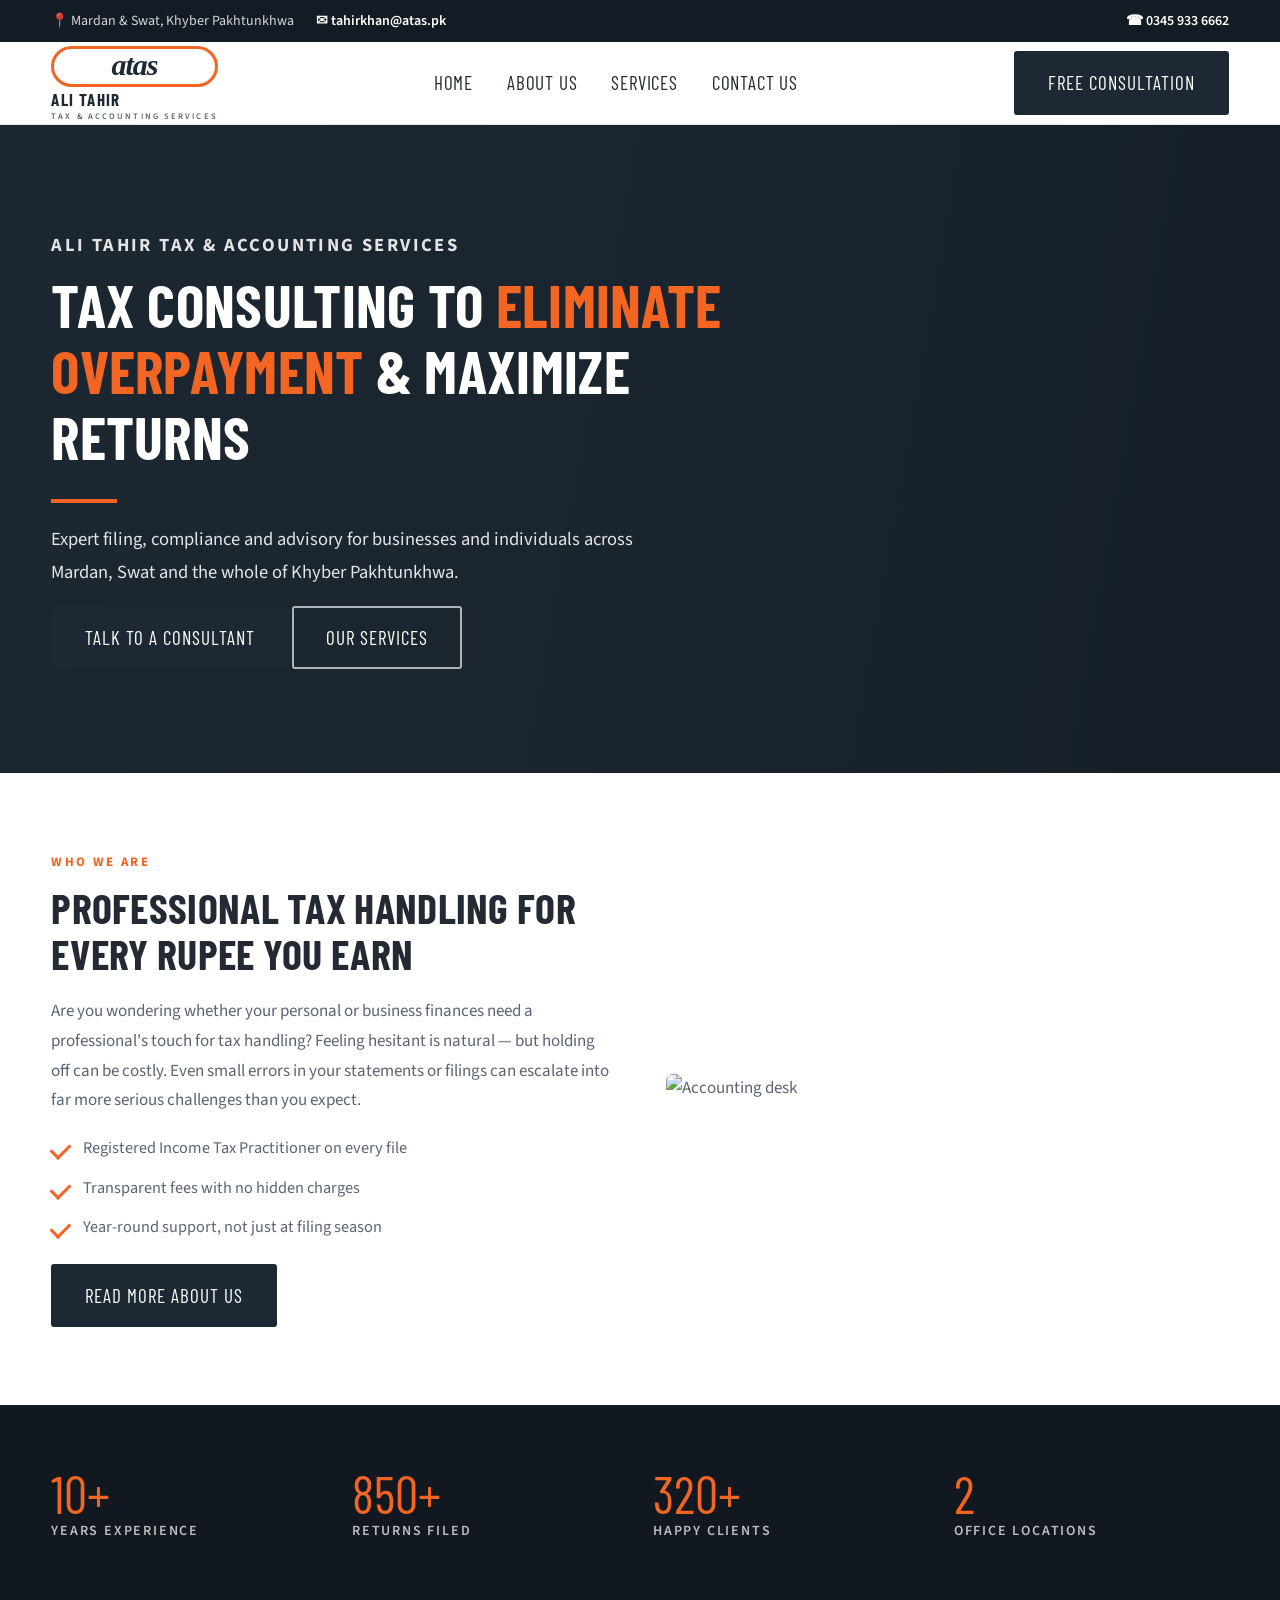
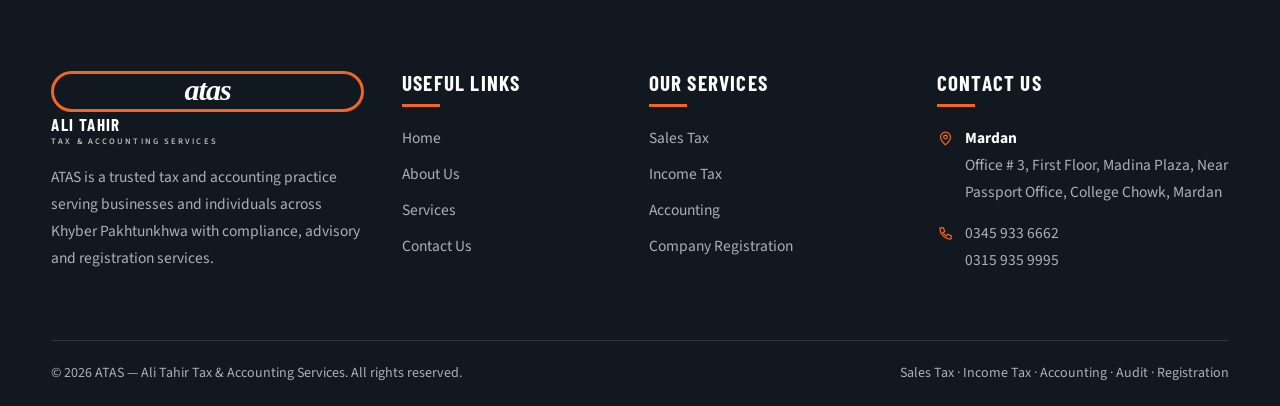
==== index.html @ 7ff1e24c "Initial commit via Netlify [skip ci]" ====
<!DOCTYPE html>
<html lang="en">
<head>
<meta charset="utf-8">
<meta name="viewport" content="width=device-width, initial-scale=1">
<title>Home - ATAS</title>
<meta name="description" content="ATAS — Ali Tahir Tax &amp; Accounting Services.">
<link rel="preconnect" href="https://fonts.googleapis.com">
<link rel="preconnect" href="https://fonts.gstatic.com" crossorigin>
<link href="https://fonts.googleapis.com/css2?family=Barlow+Condensed:wght@600;700&family=Source+Sans+3:ital,wght@0,300;0,400;0,600;0,700;1,600&display=swap" rel="stylesheet">
<style>
:root{
  --navy:#1c2833; /* Dark Grey/Blue */
  --navy-d:#131c24;
  --navy-l:#2c3e50;
  --cyan:#f26522; /* Orange for theme change */
  --ink:#232a33;
  --body:#5a6473;
  --bg:#ffffff;
  --bg-alt:#f8f9fa;
  --bg-deep:#11181f;
  --line:#e2e8f1;
  --card:#ffffff;
  --shadow:0 12px 34px rgba(27,45,77,.10);
  --head:'Barlow Condensed',Impact,'Arial Narrow',sans-serif;
  --text:'Source Sans 3',Segoe UI,Arial,sans-serif;
}
@media (prefers-color-scheme:dark){
  :root:not([data-theme="light"]){
    --ink:#eef3fa; --body:#aab6c7; --bg:#0f1621; --bg-alt:#151f2d;
    --line:#27333f; --card:#16202d; --bg-deep:#0b131f;
    --shadow:0 12px 34px rgba(0,0,0,.45);
  }
}
:root[data-theme="dark"]{
  --ink:#eef3fa; --body:#aab6c7; --bg:#0f1621; --bg-alt:#151f2d;
  --line:#27333f; --card:#16202d; --bg-deep:#0b131f;
  --shadow:0 12px 34px rgba(0,0,0,.45);
}
*{box-sizing:border-box}
html{scroll-behavior:smooth}
body{margin:0;background:var(--bg);color:var(--body);font-family:var(--text);font-size:17px;line-height:1.75;-webkit-font-smoothing:antialiased;overflow-x:hidden}
img{max-width:100%;display:block; border-radius:6px;}
a{color:inherit;text-decoration:none}
h1,h2,h3,h4,h5{font-family:var(--head);color:var(--ink);margin:0 0 .5em;line-height:1.1;letter-spacing:.3px;text-transform:uppercase}
h1{font-size:clamp(34px,5.4vw,60px)}
h2{font-size:clamp(27px,3.7vw,42px)}
h3{font-size:clamp(20px,2.3vw,26px)}
p{margin:0 0 18px}
.wrap{width:min(1180px,92%);margin:0 auto}
.sec{padding:78px 0}
.sec.alt{background:var(--bg-alt)}
.eyebrow{font-family:var(--text);font-weight:700;letter-spacing:2.4px;text-transform:uppercase;color:var(--cyan);font-size:13px;margin:0 0 10px}
.btn{display:inline-block;background:var(--navy);color:#fff;font-family:var(--head);font-size:19px;letter-spacing:1px;text-transform:uppercase;padding:13px 32px;border-radius:3px;border:2px solid var(--navy);transition:.25s;cursor:pointer}
.btn:hover{background:var(--cyan);border-color:var(--cyan)}
.btn.ghost{background:transparent;color:#fff;border-color:rgba(255,255,255,.65)}
.btn.ghost:hover{background:#fff;color:var(--navy);border-color:#fff}

/* ---------- LOGO ---------- */
.logo{display:flex;flex-direction:column;line-height:1;gap:4px}
.logo .pill{display:inline-flex;align-items:center;justify-content:center;border:3px solid var(--cyan);border-radius:999px;padding:1px 16px 4px}
.logo .pill span{font-family:Georgia,'Times New Roman',serif;font-style:italic;font-weight:700;font-size:30px;color:var(--navy);letter-spacing:-1px}
.logo .nm{font-family:var(--head);font-size:17px;letter-spacing:1.4px;color:var(--navy);font-weight:700}
.logo .sb{font-family:var(--text);font-size:8.5px;letter-spacing:2.1px;color:var(--body);text-transform:uppercase;font-weight:600}
.on-dark .pill span,.on-dark .nm{color:#fff}
.on-dark .sb{color:rgba(255,255,255,.7)}

/* ---------- TOP BAR ---------- */
.topbar{background:var(--navy-d);color:rgba(255,255,255,.82);font-size:14px}
.topbar .wrap{display:flex;justify-content:space-between;align-items:center;gap:16px;min-height:42px;flex-wrap:wrap}
.topbar b{color:#fff;font-weight:600}
.tb-l,.tb-r{display:flex;gap:22px;align-items:center;flex-wrap:wrap}
.topbar a:hover{color:var(--cyan)}

/* ---------- HEADER ---------- */
header{background:var(--bg);border-bottom:1px solid var(--line);position:sticky;top:0;z-index:90;transition:.3s}
header.stuck{box-shadow:0 6px 22px rgba(20,35,60,.12)}
.hd{display:flex;align-items:center;justify-content:space-between;min-height:82px;gap:20px}
nav.main>ul{display:flex;list-style:none;margin:0;padding:0;gap:4px}
nav.main>ul>li{position:relative}
nav.main>ul>li>a{display:block;padding:12px 15px;font-family:var(--head);font-size:19px;letter-spacing:.8px;text-transform:uppercase;color:var(--ink)}
nav.main>ul>li>a:hover,nav.main li.on>a{color:var(--cyan)}
.hd-cta{display:flex;align-items:center;gap:14px}

/* ---------- HERO SLIDER ---------- */
.hero{position:relative;height:clamp(460px,72vh,660px);overflow:hidden;background:var(--bg-deep)}
.slide{position:absolute;inset:0;opacity:0;transition:opacity 1s ease;display:grid;align-items:center; background-size: cover; background-position: center;}
.slide.act{opacity:1}
.slide::after{content:"";position:absolute;inset:0;background:linear-gradient(100deg,rgba(28,40,51,.94) 0%,rgba(28,40,51,.80) 46%,rgba(28,40,51,.42) 100%)}
.slide .inner{position:relative;z-index:3;width:min(1180px,92%);margin:0 auto;max-width:none}
.slide .inner div{max-width:680px}
.slide h1{color:#fff}
.slide h1 em{font-style:normal;color:var(--cyan)}
.slide p{color:rgba(255,255,255,.88);font-size:18.5px;max-width:585px}
.slide .bar{width:66px;height:4px;background:var(--cyan);margin:0 0 20px}

/* ---------- PAGE TITLE ---------- */
.ptitle{background:var(--navy);color:#fff;padding:54px 0;position:relative;overflow:hidden; background-image:url('https://images.unsplash.com/photo-1454165804606-c3d57bc86b40?auto=format&fit=crop&q=80&w=1600'); background-size:cover; background-position:center; background-blend-mode: overlay;}
.ptitle h2{color:#fff;margin:0 0 6px}
.crumb{font-size:14.5px;color:rgba(255,255,255,.72)}
.crumb a:hover{color:var(--cyan)}
.ptitle .blob{position:absolute;right:-60px;top:-60px;width:260px;height:260px;border:36px solid rgba(255,255,255,.1);border-radius:50%}

/* ---------- GRID ---------- */
.grid{display:grid;gap:26px}
.g3{grid-template-columns:repeat(3,1fr)}
.g2{grid-template-columns:1fr 1fr}
.g4{grid-template-columns:repeat(4,1fr)}
@media(max-width:940px){.g3,.g4{grid-template-columns:1fr 1fr}}
@media(max-width:620px){.g3,.g2,.g4{grid-template-columns:1fr}}

/* ---------- SERVICES ---------- */
.svc{background:var(--card);border:1px solid var(--line);padding:32px 26px;transition:.3s;position:relative;overflow:hidden}
.svc::before{content:"";position:absolute;left:0;top:0;height:3px;width:0;background:var(--cyan);transition:.35s}
.svc:hover{transform:translateY(-6px);box-shadow:var(--shadow);border-color:transparent}
.svc:hover::before{width:100%}
.svc h3{font-size:22px;margin-bottom:8px}
.svc p{font-size:15.5px;margin:0}

/* ---------- SPLIT ---------- */
.split{display:grid;grid-template-columns:1fr 1fr;gap:52px;align-items:center}
@media(max-width:880px){.split{grid-template-columns:1fr;gap:34px}}
.chk{list-style:none;padding:0;margin:0 0 22px;display:grid;gap:11px}
.chk li{padding-left:32px;position:relative;font-size:16.3px}
.chk li::before{content:"";position:absolute;left:0;top:9px;width:16px;height:9px;border-left:3px solid var(--cyan);border-bottom:3px solid var(--cyan);transform:rotate(-45deg)}

/* ---------- STATS ---------- */
.stats{background:var(--bg-deep);color:#fff;padding:62px 0;position:relative}
.stats .n{font-family:var(--head);font-size:52px;color:var(--cyan);line-height:1}
.stats .l{font-size:14px;letter-spacing:1.8px;text-transform:uppercase;color:rgba(255,255,255,.72);font-weight:600}

/* ---------- CONTACT FORM (TAGCO STYLE) ---------- */
.c-box{background:var(--card); padding:40px; border-radius:6px; box-shadow:var(--shadow); border-top:4px solid var(--cyan);}
.c-box input, .c-box textarea{width:100%; padding:14px; border:1px solid var(--line); border-radius:4px; font-family:var(--text); font-size:16px; margin-bottom:16px; outline:none; background:var(--bg-alt);}
.c-box input:focus, .c-box textarea:focus{border-color:var(--cyan);}
.c-box button{width:100%;}
.c-info{padding:20px;}
.c-info h3{margin-bottom:20px;}
.c-row{display:flex; gap:16px; margin-bottom:24px; align-items:flex-start;}
.c-row .ic{width:46px; height:46px; background:var(--navy-l); color:#fff; display:grid; place-items:center; border-radius:50%; flex-shrink:0;}
.c-row h4{margin:0 0 4px; font-size:18px;}
.c-row p{margin:0; font-size:15px; color:var(--body);}

/* ---------- FOOTER ---------- */
footer{background:var(--bg-deep);color:rgba(255,255,255,.66);padding:66px 0 0;font-size:15.5px}
footer h5{color:#fff;font-size:21px;letter-spacing:1.2px;margin-bottom:18px;position:relative;padding-bottom:12px}
footer h5::after{content:"";position:absolute;left:0;bottom:0;width:38px;height:3px;background:var(--cyan)}
footer ul{list-style:none;padding:0;margin:0}
footer li{margin-bottom:9px}
footer a:hover{color:var(--cyan);padding-left:4px;transition:.2s}
.fgrid{display:grid;grid-template-columns:1.5fr 1fr 1.2fr 1.4fr;gap:38px}
@media(max-width:980px){.fgrid{grid-template-columns:1fr 1fr}}
@media(max-width:600px){.fgrid{grid-template-columns:1fr}}
.fbot{border-top:1px solid rgba(255,255,255,.12);margin-top:50px;padding:20px 0;display:flex;justify-content:space-between;gap:14px;flex-wrap:wrap;font-size:14px}
.addr{display:flex;gap:11px;margin-bottom:14px;align-items:flex-start}
.addr svg{width:17px;height:17px;flex:0 0 17px;margin-top:5px;stroke:var(--cyan);fill:none;stroke-width:1.8}
</style>
</head>
<body>

<!-- TOP BAR -->
<div class="topbar"><div class="wrap">
  <div class="tb-l">
    <span>📍 Mardan &amp; Swat, Khyber Pakhtunkhwa</span>
    <a href="mailto:tahirkhan@atas.pk"><b>✉ tahirkhan@atas.pk</b></a>
  </div>
  <div class="tb-r">
    <a href="tel:03459336662"><b>☎ 0345 933 6662</b></a>
  </div>
</div></div>

<!-- HEADER -->
<header id="hdr"><div class="wrap hd">
  <a class="logo" href="index.html">
    <span class="pill"><span>atas</span></span>
    <span class="nm">ALI TAHIR</span>
    <span class="sb">Tax &amp; Accounting Services</span>
  </a>
  <nav class="main">
    <ul>
      <li><a href="index.html">Home</a></li>
      <li><a href="about.html">About Us</a></li>
      <li><a href="services.html">Services</a></li>
      <li><a href="contact.html">Contact Us</a></li>
    </ul>
  </nav>
  <div class="hd-cta">
    <a class="btn" href="contact.html">Free Consultation</a>
  </div>
</div></header>

<section class="hero" id="home">
  <div class="slide act" style="background-image:url('https://images.unsplash.com/photo-1554224155-8d04cb21cd6c?auto=format&fit=crop&q=80&w=1600')">
    <div class="inner"><div>
      <p class="eyebrow">Ali Tahir Tax &amp; Accounting Services</p>
      <h1>Tax Consulting To <em>Eliminate Overpayment</em> &amp; Maximize Returns</h1>
      <div class="bar"></div>
      <p>Expert filing, compliance and advisory for businesses and individuals across Mardan, Swat and the whole of Khyber Pakhtunkhwa.</p>
      <div><a class="btn" href="contact.html">Talk To A Consultant</a> <a class="btn ghost" href="services.html">Our Services</a></div>
    </div></div>
  </div>
</section>

<section class="sec">
  <div class="wrap split">
    <div>
      <p class="eyebrow">Who We Are</p>
      <h2>Professional Tax Handling For Every Rupee You Earn</h2>
      <p>Are you wondering whether your personal or business finances need a professional's touch for tax handling? Feeling hesitant is natural — but holding off can be costly. Even small errors in your statements or filings can escalate into far more serious challenges than you expect.</p>
      <ul class="chk">
        <li>Registered Income Tax Practitioner on every file</li>
        <li>Transparent fees with no hidden charges</li>
        <li>Year-round support, not just at filing season</li>
      </ul>
      <a class="btn" href="about.html">Read More About Us</a>
    </div>
    <div>
      <img src="https://images.unsplash.com/photo-1460925895917-afdab827c52f?auto=format&fit=crop&q=80&w=800" alt="Accounting desk">
    </div>
  </div>
</section>

<section class="stats">
  <div class="wrap grid g4">
    <div class="it"><div class="n">10+</div><div class="l">Years Experience</div></div>
    <div class="it"><div class="n">850+</div><div class="l">Returns Filed</div></div>
    <div class="it"><div class="n">320+</div><div class="l">Happy Clients</div></div>
    <div class="it"><div class="n">2</div><div class="l">Office Locations</div></div>
  </div>
</section>

<!-- FOOTER -->
<footer>
  <div class="wrap fgrid">
    <div>
      <div class="logo on-dark" style="margin-bottom:18px">
        <span class="pill"><span>atas</span></span>
        <span class="nm">ALI TAHIR</span>
        <span class="sb">Tax &amp; Accounting Services</span>
      </div>
      <p>ATAS is a trusted tax and accounting practice serving businesses and individuals across Khyber Pakhtunkhwa with compliance, advisory and registration services.</p>
    </div>
    <div>
      <h5>Useful Links</h5>
      <ul>
        <li><a href="index.html">Home</a></li>
        <li><a href="about.html">About Us</a></li>
        <li><a href="services.html">Services</a></li>
        <li><a href="contact.html">Contact Us</a></li>
      </ul>
    </div>
    <div>
      <h5>Our Services</h5>
      <ul>
        <li><a href="services.html">Sales Tax</a></li>
        <li><a href="services.html">Income Tax</a></li>
        <li><a href="services.html">Accounting</a></li>
        <li><a href="services.html">Company Registration</a></li>
      </ul>
    </div>
    <div>
      <h5>Contact Us</h5>
      <div class="addr"><svg viewBox="0 0 24 24"><path d="M12 21s7-6 7-11a7 7 0 10-14 0c0 5 7 11 7 11z"/><circle cx="12" cy="10" r="2.6"/></svg>
        <div><b style="color:#fff">Mardan</b><br>Office # 3, First Floor, Madina Plaza, Near Passport Office, College Chowk, Mardan</div></div>
      <div class="addr"><svg viewBox="0 0 24 24"><path d="M5 4h4l2 5-2.5 1.5a12 12 0 005 5L15 13l5 2v4a1 1 0 01-1 1A16 16 0 014 5a1 1 0 011-1z"/></svg>
        <div><a href="tel:03459336662">0345 933 6662</a><br><a href="tel:03159359995">0315 935 9995</a></div></div>
    </div>
  </div>
  <div class="wrap fbot">
    <div>&copy; 2026 ATAS — Ali Tahir Tax &amp; Accounting Services. All rights reserved.</div>
    <div>Sales Tax &middot; Income Tax &middot; Accounting &middot; Audit &middot; Registration</div>
  </div>
</footer>
</body>
</html>
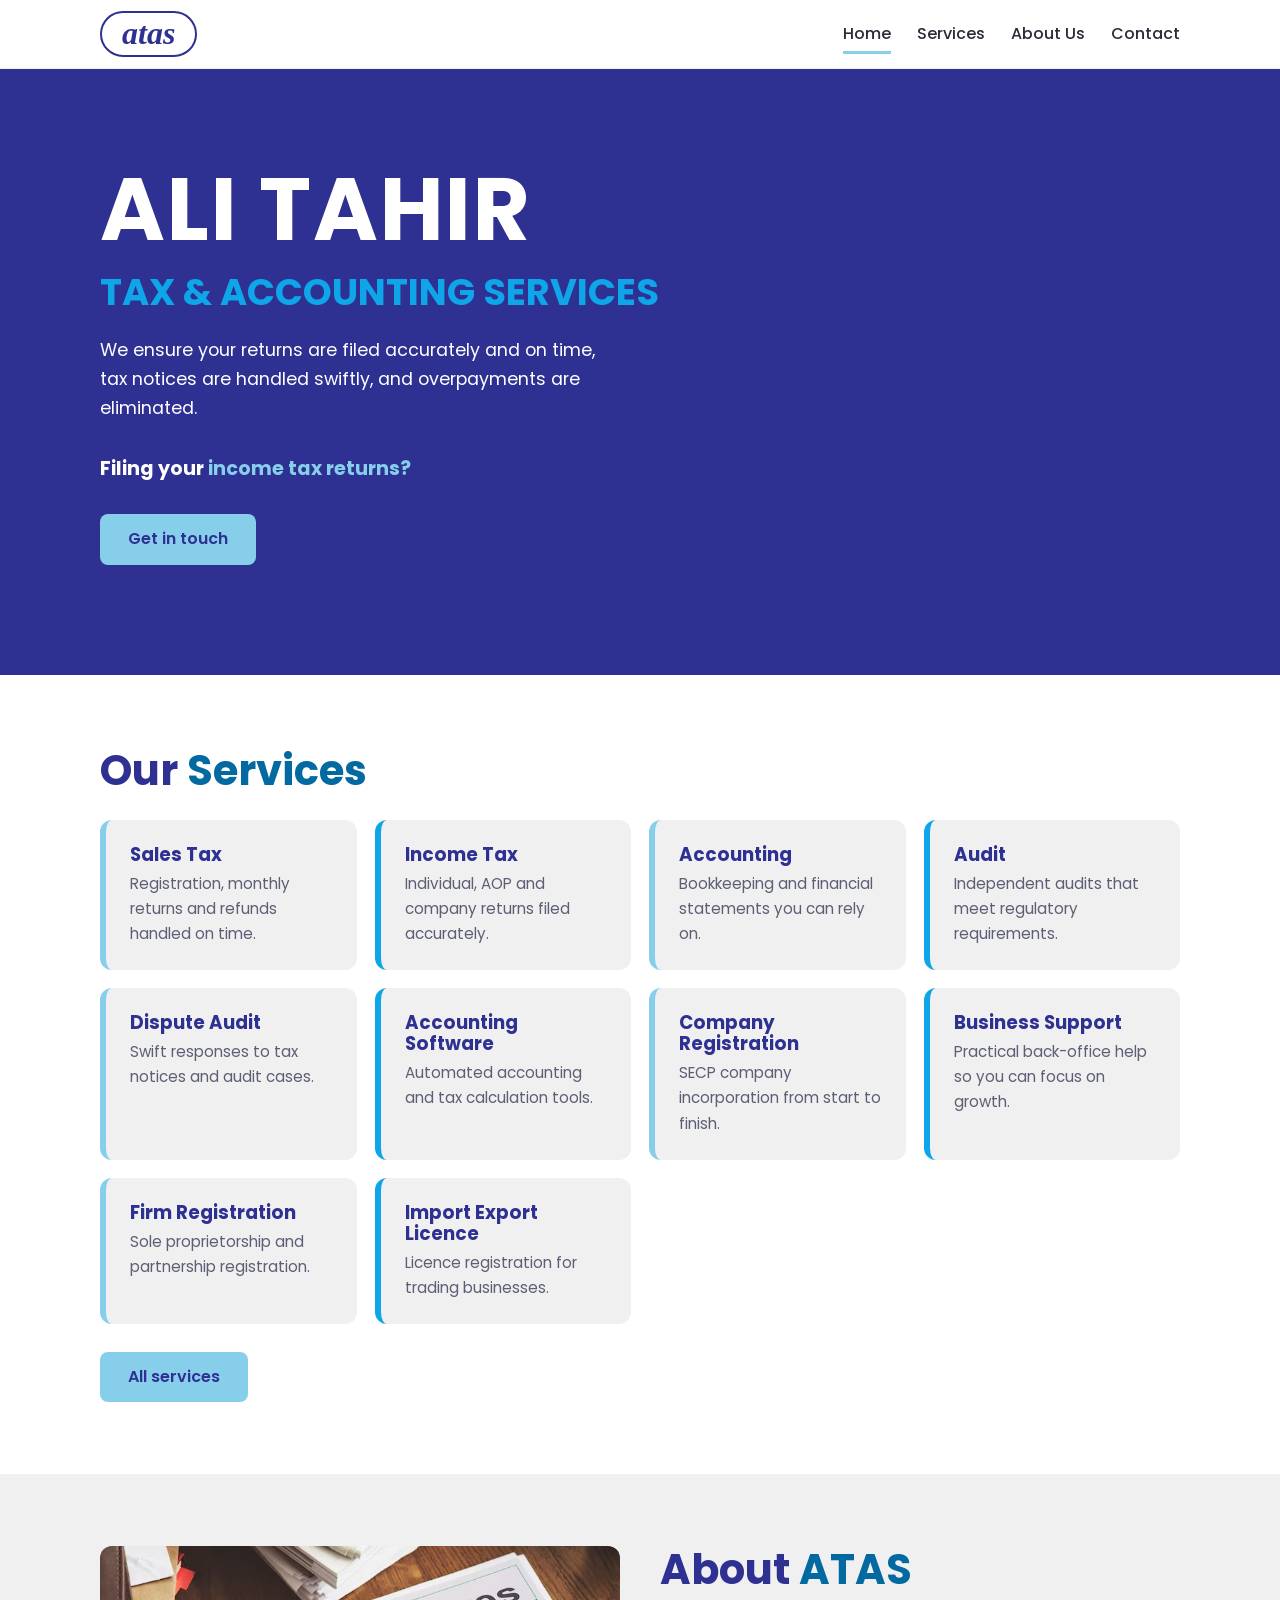
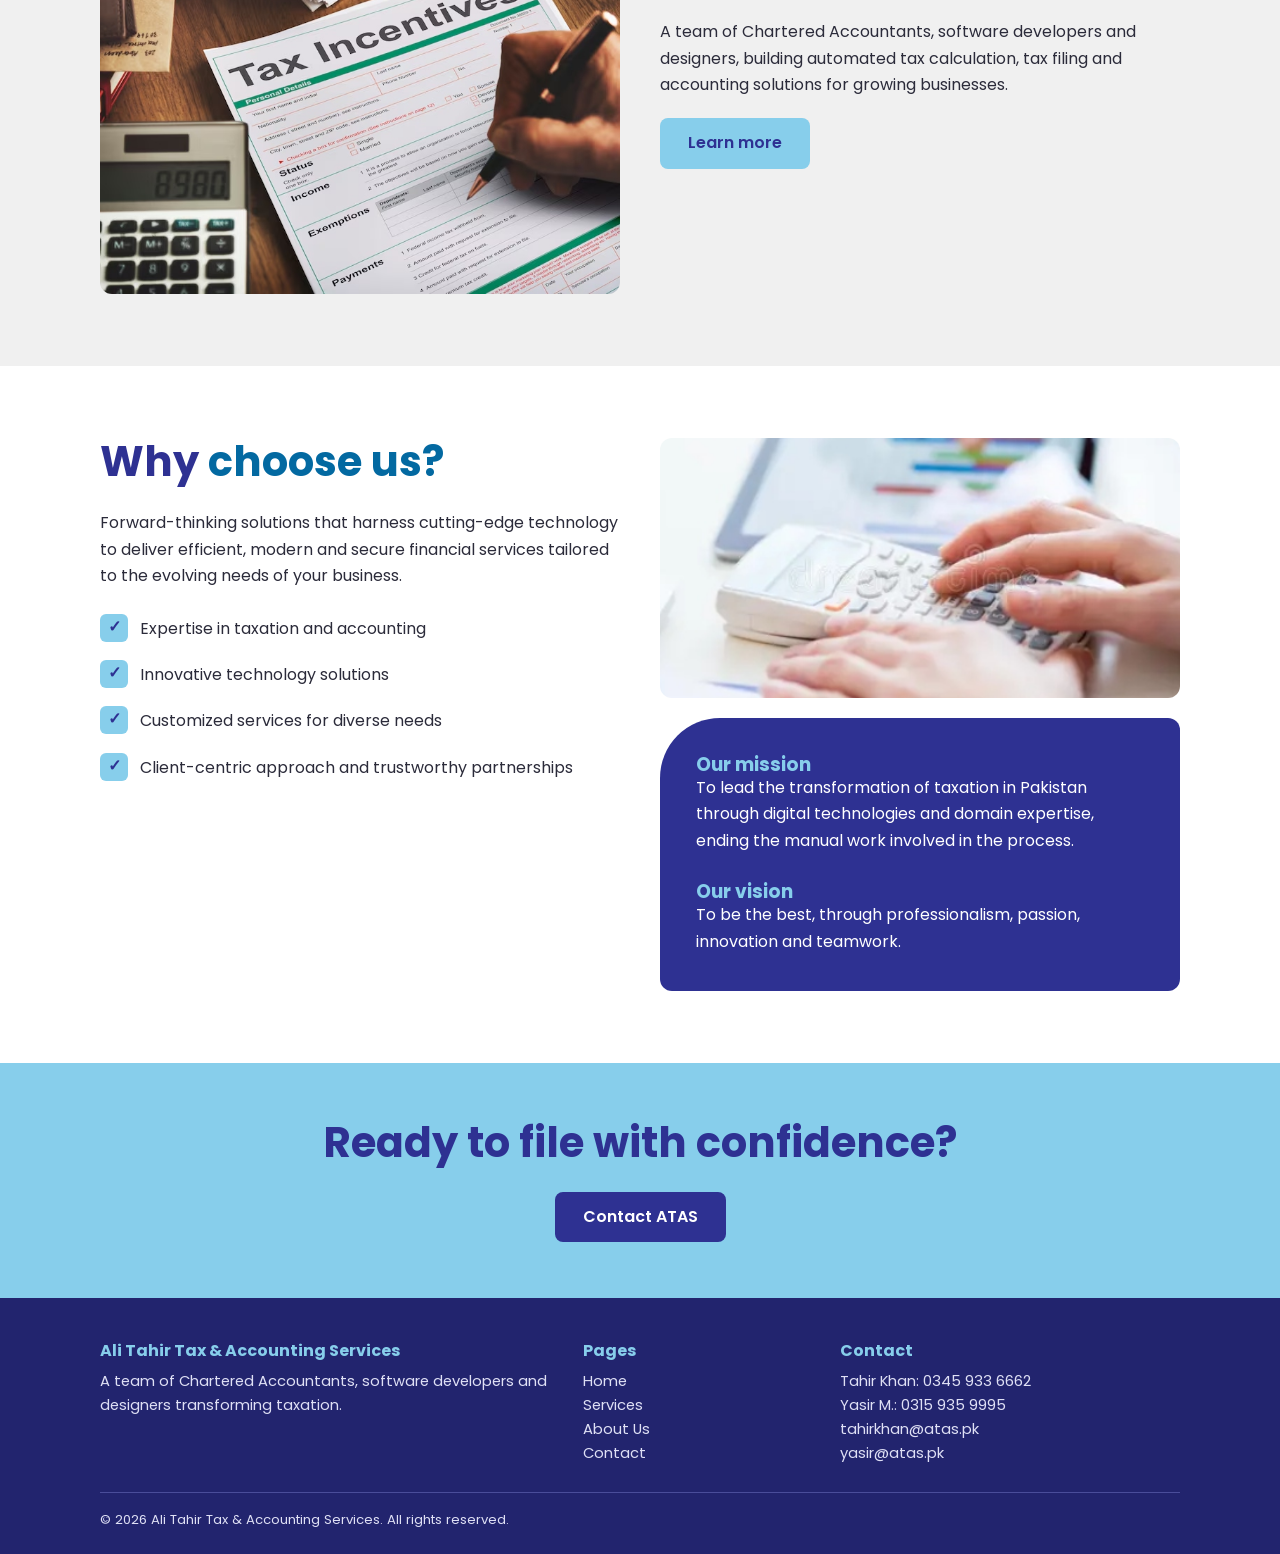
==== commit 7e8653a0: "Add files via upload" ====
--- a/index.html
+++ b/index.html
@@ -1,275 +1,12 @@
-<!DOCTYPE html>
-<html lang="en">
-<head>
-<meta charset="utf-8">
-<meta name="viewport" content="width=device-width, initial-scale=1">
-<title>Home - ATAS</title>
-<meta name="description" content="ATAS — Ali Tahir Tax &amp; Accounting Services.">
-<link rel="preconnect" href="https://fonts.googleapis.com">
-<link rel="preconnect" href="https://fonts.gstatic.com" crossorigin>
-<link href="https://fonts.googleapis.com/css2?family=Barlow+Condensed:wght@600;700&family=Source+Sans+3:ital,wght@0,300;0,400;0,600;0,700;1,600&display=swap" rel="stylesheet">
-<style>
-:root{
-  --navy:#1c2833; /* Dark Grey/Blue */
-  --navy-d:#131c24;
-  --navy-l:#2c3e50;
-  --cyan:#f26522; /* Orange for theme change */
-  --ink:#232a33;
-  --body:#5a6473;
-  --bg:#ffffff;
-  --bg-alt:#f8f9fa;
-  --bg-deep:#11181f;
-  --line:#e2e8f1;
-  --card:#ffffff;
-  --shadow:0 12px 34px rgba(27,45,77,.10);
-  --head:'Barlow Condensed',Impact,'Arial Narrow',sans-serif;
-  --text:'Source Sans 3',Segoe UI,Arial,sans-serif;
-}
-@media (prefers-color-scheme:dark){
-  :root:not([data-theme="light"]){
-    --ink:#eef3fa; --body:#aab6c7; --bg:#0f1621; --bg-alt:#151f2d;
-    --line:#27333f; --card:#16202d; --bg-deep:#0b131f;
-    --shadow:0 12px 34px rgba(0,0,0,.45);
-  }
-}
-:root[data-theme="dark"]{
-  --ink:#eef3fa; --body:#aab6c7; --bg:#0f1621; --bg-alt:#151f2d;
-  --line:#27333f; --card:#16202d; --bg-deep:#0b131f;
-  --shadow:0 12px 34px rgba(0,0,0,.45);
-}
-*{box-sizing:border-box}
-html{scroll-behavior:smooth}
-body{margin:0;background:var(--bg);color:var(--body);font-family:var(--text);font-size:17px;line-height:1.75;-webkit-font-smoothing:antialiased;overflow-x:hidden}
-img{max-width:100%;display:block; border-radius:6px;}
-a{color:inherit;text-decoration:none}
-h1,h2,h3,h4,h5{font-family:var(--head);color:var(--ink);margin:0 0 .5em;line-height:1.1;letter-spacing:.3px;text-transform:uppercase}
-h1{font-size:clamp(34px,5.4vw,60px)}
-h2{font-size:clamp(27px,3.7vw,42px)}
-h3{font-size:clamp(20px,2.3vw,26px)}
-p{margin:0 0 18px}
-.wrap{width:min(1180px,92%);margin:0 auto}
-.sec{padding:78px 0}
-.sec.alt{background:var(--bg-alt)}
-.eyebrow{font-family:var(--text);font-weight:700;letter-spacing:2.4px;text-transform:uppercase;color:var(--cyan);font-size:13px;margin:0 0 10px}
-.btn{display:inline-block;background:var(--navy);color:#fff;font-family:var(--head);font-size:19px;letter-spacing:1px;text-transform:uppercase;padding:13px 32px;border-radius:3px;border:2px solid var(--navy);transition:.25s;cursor:pointer}
-.btn:hover{background:var(--cyan);border-color:var(--cyan)}
-.btn.ghost{background:transparent;color:#fff;border-color:rgba(255,255,255,.65)}
-.btn.ghost:hover{background:#fff;color:var(--navy);border-color:#fff}
-
-/* ---------- LOGO ---------- */
-.logo{display:flex;flex-direction:column;line-height:1;gap:4px}
-.logo .pill{display:inline-flex;align-items:center;justify-content:center;border:3px solid var(--cyan);border-radius:999px;padding:1px 16px 4px}
-.logo .pill span{font-family:Georgia,'Times New Roman',serif;font-style:italic;font-weight:700;font-size:30px;color:var(--navy);letter-spacing:-1px}
-.logo .nm{font-family:var(--head);font-size:17px;letter-spacing:1.4px;color:var(--navy);font-weight:700}
-.logo .sb{font-family:var(--text);font-size:8.5px;letter-spacing:2.1px;color:var(--body);text-transform:uppercase;font-weight:600}
-.on-dark .pill span,.on-dark .nm{color:#fff}
-.on-dark .sb{color:rgba(255,255,255,.7)}
-
-/* ---------- TOP BAR ---------- */
-.topbar{background:var(--navy-d);color:rgba(255,255,255,.82);font-size:14px}
-.topbar .wrap{display:flex;justify-content:space-between;align-items:center;gap:16px;min-height:42px;flex-wrap:wrap}
-.topbar b{color:#fff;font-weight:600}
-.tb-l,.tb-r{display:flex;gap:22px;align-items:center;flex-wrap:wrap}
-.topbar a:hover{color:var(--cyan)}
-
-/* ---------- HEADER ---------- */
-header{background:var(--bg);border-bottom:1px solid var(--line);position:sticky;top:0;z-index:90;transition:.3s}
-header.stuck{box-shadow:0 6px 22px rgba(20,35,60,.12)}
-.hd{display:flex;align-items:center;justify-content:space-between;min-height:82px;gap:20px}
-nav.main>ul{display:flex;list-style:none;margin:0;padding:0;gap:4px}
-nav.main>ul>li{position:relative}
-nav.main>ul>li>a{display:block;padding:12px 15px;font-family:var(--head);font-size:19px;letter-spacing:.8px;text-transform:uppercase;color:var(--ink)}
-nav.main>ul>li>a:hover,nav.main li.on>a{color:var(--cyan)}
-.hd-cta{display:flex;align-items:center;gap:14px}
-
-/* ---------- HERO SLIDER ---------- */
-.hero{position:relative;height:clamp(460px,72vh,660px);overflow:hidden;background:var(--bg-deep)}
-.slide{position:absolute;inset:0;opacity:0;transition:opacity 1s ease;display:grid;align-items:center; background-size: cover; background-position: center;}
-.slide.act{opacity:1}
-.slide::after{content:"";position:absolute;inset:0;background:linear-gradient(100deg,rgba(28,40,51,.94) 0%,rgba(28,40,51,.80) 46%,rgba(28,40,51,.42) 100%)}
-.slide .inner{position:relative;z-index:3;width:min(1180px,92%);margin:0 auto;max-width:none}
-.slide .inner div{max-width:680px}
-.slide h1{color:#fff}
-.slide h1 em{font-style:normal;color:var(--cyan)}
-.slide p{color:rgba(255,255,255,.88);font-size:18.5px;max-width:585px}
-.slide .bar{width:66px;height:4px;background:var(--cyan);margin:0 0 20px}
-
-/* ---------- PAGE TITLE ---------- */
-.ptitle{background:var(--navy);color:#fff;padding:54px 0;position:relative;overflow:hidden; background-image:url('https://images.unsplash.com/photo-1454165804606-c3d57bc86b40?auto=format&fit=crop&q=80&w=1600'); background-size:cover; background-position:center; background-blend-mode: overlay;}
-.ptitle h2{color:#fff;margin:0 0 6px}
-.crumb{font-size:14.5px;color:rgba(255,255,255,.72)}
-.crumb a:hover{color:var(--cyan)}
-.ptitle .blob{position:absolute;right:-60px;top:-60px;width:260px;height:260px;border:36px solid rgba(255,255,255,.1);border-radius:50%}
-
-/* ---------- GRID ---------- */
-.grid{display:grid;gap:26px}
-.g3{grid-template-columns:repeat(3,1fr)}
-.g2{grid-template-columns:1fr 1fr}
-.g4{grid-template-columns:repeat(4,1fr)}
-@media(max-width:940px){.g3,.g4{grid-template-columns:1fr 1fr}}
-@media(max-width:620px){.g3,.g2,.g4{grid-template-columns:1fr}}
-
-/* ---------- SERVICES ---------- */
-.svc{background:var(--card);border:1px solid var(--line);padding:32px 26px;transition:.3s;position:relative;overflow:hidden}
-.svc::before{content:"";position:absolute;left:0;top:0;height:3px;width:0;background:var(--cyan);transition:.35s}
-.svc:hover{transform:translateY(-6px);box-shadow:var(--shadow);border-color:transparent}
-.svc:hover::before{width:100%}
-.svc h3{font-size:22px;margin-bottom:8px}
-.svc p{font-size:15.5px;margin:0}
-
-/* ---------- SPLIT ---------- */
-.split{display:grid;grid-template-columns:1fr 1fr;gap:52px;align-items:center}
-@media(max-width:880px){.split{grid-template-columns:1fr;gap:34px}}
-.chk{list-style:none;padding:0;margin:0 0 22px;display:grid;gap:11px}
-.chk li{padding-left:32px;position:relative;font-size:16.3px}
-.chk li::before{content:"";position:absolute;left:0;top:9px;width:16px;height:9px;border-left:3px solid var(--cyan);border-bottom:3px solid var(--cyan);transform:rotate(-45deg)}
-
-/* ---------- STATS ---------- */
-.stats{background:var(--bg-deep);color:#fff;padding:62px 0;position:relative}
-.stats .n{font-family:var(--head);font-size:52px;color:var(--cyan);line-height:1}
-.stats .l{font-size:14px;letter-spacing:1.8px;text-transform:uppercase;color:rgba(255,255,255,.72);font-weight:600}
-
-/* ---------- CONTACT FORM (TAGCO STYLE) ---------- */
-.c-box{background:var(--card); padding:40px; border-radius:6px; box-shadow:var(--shadow); border-top:4px solid var(--cyan);}
-.c-box input, .c-box textarea{width:100%; padding:14px; border:1px solid var(--line); border-radius:4px; font-family:var(--text); font-size:16px; margin-bottom:16px; outline:none; background:var(--bg-alt);}
-.c-box input:focus, .c-box textarea:focus{border-color:var(--cyan);}
-.c-box button{width:100%;}
-.c-info{padding:20px;}
-.c-info h3{margin-bottom:20px;}
-.c-row{display:flex; gap:16px; margin-bottom:24px; align-items:flex-start;}
-.c-row .ic{width:46px; height:46px; background:var(--navy-l); color:#fff; display:grid; place-items:center; border-radius:50%; flex-shrink:0;}
-.c-row h4{margin:0 0 4px; font-size:18px;}
-.c-row p{margin:0; font-size:15px; color:var(--body);}
-
-/* ---------- FOOTER ---------- */
-footer{background:var(--bg-deep);color:rgba(255,255,255,.66);padding:66px 0 0;font-size:15.5px}
-footer h5{color:#fff;font-size:21px;letter-spacing:1.2px;margin-bottom:18px;position:relative;padding-bottom:12px}
-footer h5::after{content:"";position:absolute;left:0;bottom:0;width:38px;height:3px;background:var(--cyan)}
-footer ul{list-style:none;padding:0;margin:0}
-footer li{margin-bottom:9px}
-footer a:hover{color:var(--cyan);padding-left:4px;transition:.2s}
-.fgrid{display:grid;grid-template-columns:1.5fr 1fr 1.2fr 1.4fr;gap:38px}
-@media(max-width:980px){.fgrid{grid-template-columns:1fr 1fr}}
-@media(max-width:600px){.fgrid{grid-template-columns:1fr}}
-.fbot{border-top:1px solid rgba(255,255,255,.12);margin-top:50px;padding:20px 0;display:flex;justify-content:space-between;gap:14px;flex-wrap:wrap;font-size:14px}
-.addr{display:flex;gap:11px;margin-bottom:14px;align-items:flex-start}
-.addr svg{width:17px;height:17px;flex:0 0 17px;margin-top:5px;stroke:var(--cyan);fill:none;stroke-width:1.8}
-</style>
-</head>
-<body>
-
-<!-- TOP BAR -->
-<div class="topbar"><div class="wrap">
-  <div class="tb-l">
-    <span>📍 Mardan &amp; Swat, Khyber Pakhtunkhwa</span>
-    <a href="mailto:tahirkhan@atas.pk"><b>✉ tahirkhan@atas.pk</b></a>
-  </div>
-  <div class="tb-r">
-    <a href="tel:03459336662"><b>☎ 0345 933 6662</b></a>
-  </div>
-</div></div>
-
-<!-- HEADER -->
-<header id="hdr"><div class="wrap hd">
-  <a class="logo" href="index.html">
-    <span class="pill"><span>atas</span></span>
-    <span class="nm">ALI TAHIR</span>
-    <span class="sb">Tax &amp; Accounting Services</span>
-  </a>
-  <nav class="main">
-    <ul>
-      <li><a href="index.html">Home</a></li>
-      <li><a href="about.html">About Us</a></li>
-      <li><a href="services.html">Services</a></li>
-      <li><a href="contact.html">Contact Us</a></li>
-    </ul>
-  </nav>
-  <div class="hd-cta">
-    <a class="btn" href="contact.html">Free Consultation</a>
-  </div>
-</div></header>
-
-<section class="hero" id="home">
-  <div class="slide act" style="background-image:url('https://images.unsplash.com/photo-1554224155-8d04cb21cd6c?auto=format&fit=crop&q=80&w=1600')">
-    <div class="inner"><div>
-      <p class="eyebrow">Ali Tahir Tax &amp; Accounting Services</p>
-      <h1>Tax Consulting To <em>Eliminate Overpayment</em> &amp; Maximize Returns</h1>
-      <div class="bar"></div>
-      <p>Expert filing, compliance and advisory for businesses and individuals across Mardan, Swat and the whole of Khyber Pakhtunkhwa.</p>
-      <div><a class="btn" href="contact.html">Talk To A Consultant</a> <a class="btn ghost" href="services.html">Our Services</a></div>
-    </div></div>
-  </div>
-</section>
-
-<section class="sec">
-  <div class="wrap split">
-    <div>
-      <p class="eyebrow">Who We Are</p>
-      <h2>Professional Tax Handling For Every Rupee You Earn</h2>
-      <p>Are you wondering whether your personal or business finances need a professional's touch for tax handling? Feeling hesitant is natural — but holding off can be costly. Even small errors in your statements or filings can escalate into far more serious challenges than you expect.</p>
-      <ul class="chk">
-        <li>Registered Income Tax Practitioner on every file</li>
-        <li>Transparent fees with no hidden charges</li>
-        <li>Year-round support, not just at filing season</li>
-      </ul>
-      <a class="btn" href="about.html">Read More About Us</a>
-    </div>
-    <div>
-      <img src="https://images.unsplash.com/photo-1460925895917-afdab827c52f?auto=format&fit=crop&q=80&w=800" alt="Accounting desk">
-    </div>
-  </div>
-</section>
-
-<section class="stats">
-  <div class="wrap grid g4">
-    <div class="it"><div class="n">10+</div><div class="l">Years Experience</div></div>
-    <div class="it"><div class="n">850+</div><div class="l">Returns Filed</div></div>
-    <div class="it"><div class="n">320+</div><div class="l">Happy Clients</div></div>
-    <div class="it"><div class="n">2</div><div class="l">Office Locations</div></div>
-  </div>
-</section>
-
-<!-- FOOTER -->
-<footer>
-  <div class="wrap fgrid">
-    <div>
-      <div class="logo on-dark" style="margin-bottom:18px">
-        <span class="pill"><span>atas</span></span>
-        <span class="nm">ALI TAHIR</span>
-        <span class="sb">Tax &amp; Accounting Services</span>
-      </div>
-      <p>ATAS is a trusted tax and accounting practice serving businesses and individuals across Khyber Pakhtunkhwa with compliance, advisory and registration services.</p>
-    </div>
-    <div>
-      <h5>Useful Links</h5>
-      <ul>
-        <li><a href="index.html">Home</a></li>
-        <li><a href="about.html">About Us</a></li>
-        <li><a href="services.html">Services</a></li>
-        <li><a href="contact.html">Contact Us</a></li>
-      </ul>
-    </div>
-    <div>
-      <h5>Our Services</h5>
-      <ul>
-        <li><a href="services.html">Sales Tax</a></li>
-        <li><a href="services.html">Income Tax</a></li>
-        <li><a href="services.html">Accounting</a></li>
-        <li><a href="services.html">Company Registration</a></li>
-      </ul>
-    </div>
-    <div>
-      <h5>Contact Us</h5>
-      <div class="addr"><svg viewBox="0 0 24 24"><path d="M12 21s7-6 7-11a7 7 0 10-14 0c0 5 7 11 7 11z"/><circle cx="12" cy="10" r="2.6"/></svg>
-        <div><b style="color:#fff">Mardan</b><br>Office # 3, First Floor, Madina Plaza, Near Passport Office, College Chowk, Mardan</div></div>
-      <div class="addr"><svg viewBox="0 0 24 24"><path d="M5 4h4l2 5-2.5 1.5a12 12 0 005 5L15 13l5 2v4a1 1 0 01-1 1A16 16 0 014 5a1 1 0 011-1z"/></svg>
-        <div><a href="tel:03459336662">0345 933 6662</a><br><a href="tel:03159359995">0315 935 9995</a></div></div>
-    </div>
-  </div>
-  <div class="wrap fbot">
-    <div>&copy; 2026 ATAS — Ali Tahir Tax &amp; Accounting Services. All rights reserved.</div>
-    <div>Sales Tax &middot; Income Tax &middot; Accounting &middot; Audit &middot; Registration</div>
-  </div>
-</footer>
-</body>
-</html>
+<!DOCTYPE html><html lang="en"><head><meta charset="utf-8"><meta name="viewport" content="width=device-width,initial-scale=1">
+<title>Home | Ali Tahir Tax &amp; Accounting Services (ATAS)</title><meta name="description" content="ATAS: sales tax, income tax, accounting, audit and company registration in Mardan and Swat.">
+<link rel="preconnect" href="https://fonts.googleapis.com"><link rel="stylesheet" href="https://fonts.googleapis.com/css2?family=Poppins:wght@400;500;600;700&display=swap"><link rel="stylesheet" href="css/style.css"></head><body>
+<header><div class="w nav"><a class="logo" href="index.html" aria-label="ATAS home">atas</a><button id="mb" aria-label="Menu" aria-expanded="false">☰</button><nav aria-label="Main"><ul><li><a href="index.html" aria-current=page>Home</a></li><li><a href="services.html">Services</a></li><li><a href="about.html">About Us</a></li><li><a href="contact.html">Contact</a></li></ul></nav></div></header>
+<main><div class="hero"><div class="bg" aria-hidden="true"><i style="background-image:url(img/tax-banner.jpg);animation-delay:0s"></i><i style="background-image:url(img/tax-incentives.jpg);animation-delay:6s"></i><i style="background-image:url(img/ceo.jpg);animation-delay:12s"></i><i style="background-image:url(img/tax-planning.jpg);animation-delay:18s"></i><i style="background-image:url(img/tax-blocks.jpg);animation-delay:24s"></i></div><div class="w"><h1>ALI TAHIR<span>TAX &amp; ACCOUNTING SERVICES</span></h1><p>We ensure your returns are filed accurately and on time, tax notices are handled swiftly, and overpayments are eliminated.</p><p class="q">Filing your <em>income tax returns?</em></p><a class="btn" href="contact.html">Get in touch</a></div></div><section><div class="w"><h2>Our <b>Services</b></h2><div class="grid"><div class="card"><h3>Sales Tax</h3><p>Registration, monthly returns and refunds handled on time.</p></div><div class="card"><h3>Income Tax</h3><p>Individual, AOP and company returns filed accurately.</p></div><div class="card"><h3>Accounting</h3><p>Bookkeeping and financial statements you can rely on.</p></div><div class="card"><h3>Audit</h3><p>Independent audits that meet regulatory requirements.</p></div><div class="card"><h3>Dispute Audit</h3><p>Swift responses to tax notices and audit cases.</p></div><div class="card"><h3>Accounting Software</h3><p>Automated accounting and tax calculation tools.</p></div><div class="card"><h3>Company Registration</h3><p>SECP company incorporation from start to finish.</p></div><div class="card"><h3>Business Support</h3><p>Practical back-office help so you can focus on growth.</p></div><div class="card"><h3>Firm Registration</h3><p>Sole proprietorship and partnership registration.</p></div><div class="card"><h3>Import Export Licence</h3><p>Licence registration for trading businesses.</p></div></div><p style="margin-top:28px"><a class="btn" href="services.html">All services</a></p></div></section>
+<section class="soft"><div class="w two"><img class="ph" src="img/tax-incentives.jpg" alt="Filling in a tax form next to a calculator"><div><h2>About <b>ATAS</b></h2><p style="margin-bottom:20px">A team of Chartered Accountants, software developers and designers, building automated tax calculation, tax filing and accounting solutions for growing businesses.</p><a class="btn" href="about.html">Learn more</a></div></div></section>
+<section><div class="w two"><div><h2>Why <b>choose us?</b></h2><p style="margin-bottom:16px">Forward-thinking solutions that harness cutting-edge technology to deliver efficient, modern and secure financial services tailored to the evolving needs of your business.</p><ul class="ck"><li>Expertise in taxation and accounting</li><li>Innovative technology solutions</li><li>Customized services for diverse needs</li><li>Client-centric approach and trustworthy partnerships</li></ul></div>
+<div><img class="ph" src="img/calculator.jpg" alt="Hands using a calculator over financial charts" style="margin-bottom:20px;max-height:260px"><div class="mv"><h3>Our mission</h3><p>To lead the transformation of taxation in Pakistan through digital technologies and domain expertise, ending the manual work involved in the process.</p><br><h3>Our vision</h3><p>To be the best, through professionalism, passion, innovation and teamwork.</p></div></div></div></section>
+<section class="cta"><div class="w"><h2>Ready to file with confidence?</h2><a class="btn" href="contact.html">Contact ATAS</a></div></section></main>
+<footer><div class="w"><div class="g"><div><h3>Ali Tahir Tax &amp; Accounting Services</h3><p>A team of Chartered Accountants, software developers and designers transforming taxation.</p></div>
+<div><h3>Pages</h3><ul><li><a href="index.html" aria-current=page>Home</a></li><li><a href="services.html">Services</a></li><li><a href="about.html">About Us</a></li><li><a href="contact.html">Contact</a></li></ul></div><div><h3>Contact</h3><ul><li>Tahir Khan: <a href="tel:+923459336662">0345 933 6662</a></li><li>Yasir M.: <a href="tel:+923159359995">0315 935 9995</a></li><li><a href="mailto:tahirkhan@atas.pk">tahirkhan@atas.pk</a></li><li><a href="mailto:yasir@atas.pk">yasir@atas.pk</a></li></ul></div></div>
+<p class="c">© 2026 Ali Tahir Tax &amp; Accounting Services. All rights reserved.</p></div></footer><script src="js/main.js"></script></body></html>
--- a/css/style.css
+++ b/css/style.css
@@ -0,0 +1,63 @@
+:root{--ind:#2E3192;--ind-d:#22246e;--or:#87CEEB;--cy:#0EA5E9;--ac:#0369A1;--bg:#fff;--soft:#F0F0F0;--tx:#2b2b3a;--mut:#5c5f75}
+@media(prefers-color-scheme:dark){:root:not([data-l]){--bg:#14153a;--soft:#1d1f4d;--tx:#eceefb;--mut:#b4b7d6}}
+*{box-sizing:border-box;margin:0}html{scroll-behavior:smooth}
+body{font:16px/1.65 Poppins,Arial,sans-serif;color:var(--tx);background:var(--bg)}
+a{color:inherit}:focus-visible{outline:3px solid var(--cy);outline-offset:2px}
+.w{max-width:1120px;margin:auto;padding:0 20px}
+h1,h2,h3{line-height:1.15;font-weight:700;color:var(--ind)}
+@media(prefers-color-scheme:dark){:root:not([data-l]) h1,:root:not([data-l]) h2,:root:not([data-l]) h3{color:#fff}}
+h2{font-size:clamp(1.8rem,4vw,2.6rem);margin-bottom:.6em}h2 b{color:var(--ac)}
+header{position:sticky;top:0;z-index:9;background:var(--bg);border-bottom:1px solid var(--soft)}
+.nav{display:flex;align-items:center;justify-content:space-between;height:68px}
+.logo{font:italic 700 2rem Georgia,serif;color:var(--ind);border:2px solid var(--ind);border-radius:30px;padding:0 20px;text-decoration:none;line-height:1.3}
+nav ul{display:flex;gap:26px;list-style:none;padding:0}
+nav a{text-decoration:none;font-weight:500;padding:6px 0;border-bottom:3px solid transparent}
+nav a:hover,nav a[aria-current]{border-color:var(--or)}
+.btn{display:inline-block;background:var(--or);color:var(--ind);font-weight:600;padding:12px 28px;border-radius:8px;text-decoration:none;border:0;cursor:pointer;font-size:1rem}
+.btn:hover{background:#6bbfe6}
+#mb{display:none;background:none;border:0;font-size:1.8rem;color:var(--ind);cursor:pointer}
+.hero{background:var(--ind);color:#fff;position:relative;overflow:hidden;padding:90px 0 110px}
+.hero h1{color:#fff;font-size:clamp(2.6rem,8vw,5.5rem);letter-spacing:.02em}
+.hero h1 span{display:block;color:var(--cy);font-size:.42em;letter-spacing:0;margin-top:.3em}
+.hero p{max-width:520px;margin:22px 0 30px;font-size:1.1rem}
+.hero .hx{position:absolute;right:-90px;top:50%;width:520px;height:520px;transform:translateY(-50%);background:var(--or);clip-path:polygon(25% 5%,75% 5%,100% 50%,75% 95%,25% 95%,0 50%)}
+.hero .hx::after{content:"";position:absolute;inset:60px;background:var(--cy);clip-path:inherit}
+.hero .hx::before{content:"";position:absolute;inset:120px;background:var(--ind);clip-path:inherit;z-index:1}.hi-unused{position:absolute;inset:120px;width:calc(100% - 240px);height:calc(100% - 240px);object-fit:cover;z-index:2;clip-path:polygon(25% 5%,75% 5%,100% 50%,75% 95%,25% 95%,0 50%)}
+.hero .w{position:relative;z-index:2}
+.hero .q{color:#fff;font-weight:700;font-size:1.2rem;margin-top:14px}.hero .q em{color:var(--or);font-style:normal}
+.page{background:var(--ind);padding:60px 0}.page h1{color:#fff;font-size:clamp(2rem,5vw,3.2rem)}.page h1 b{color:var(--or)}
+section{padding:72px 0}.soft{background:var(--soft)}
+.grid{display:grid;grid-template-columns:repeat(auto-fill,minmax(230px,1fr));gap:18px}
+.card{background:var(--soft);border-radius:12px;padding:24px;border-left:6px solid var(--or)}
+.soft .card{background:var(--bg)}.card:nth-child(even){border-color:var(--cy)}
+.card h3{font-size:1.15rem;margin-bottom:6px}.card p{color:var(--mut);font-size:.95rem}
+.two{display:grid;grid-template-columns:1fr 1fr;gap:40px;align-items:start}
+.mv{background:var(--ind);color:#fff;border-radius:60px 12px 12px 12px;padding:36px}.mv h3{color:var(--or)}
+.ck{list-style:none;padding:0}.ck li{padding:10px 0 10px 40px;position:relative}
+.ck li::before{content:"✓";position:absolute;left:0;top:8px;width:28px;height:28px;background:var(--or);color:var(--ind);border-radius:6px;text-align:center;font-weight:700}
+.team{display:grid;grid-template-columns:repeat(auto-fit,minmax(240px,1fr));gap:24px}
+.p{text-align:center}.av{width:150px;height:150px;margin:0 auto 14px;background:var(--ind);color:#fff;font:700 2.6rem Poppins,sans-serif;display:grid;place-items:center;clip-path:polygon(25% 5%,75% 5%,100% 50%,75% 95%,25% 95%,0 50%);border-bottom:8px solid var(--or)}
+.p span{color:var(--ac);font-weight:600}
+.steps{counter-reset:s;display:grid;gap:16px}.steps div{background:var(--soft);border-radius:12px;padding:20px 20px 20px 76px;position:relative}
+.steps div::before{counter-increment:s;content:counter(s);position:absolute;left:18px;top:18px;width:44px;height:44px;background:var(--or);color:var(--ind);font-weight:700;display:grid;place-items:center;clip-path:polygon(25% 5%,75% 5%,100% 50%,75% 95%,25% 95%,0 50%)}
+.steps h3{font-size:1.1rem}
+.cta{background:var(--or);color:var(--ind);text-align:center;padding:56px 0}.cta h2{color:var(--ind)}.cta .btn{background:var(--ind);color:#fff}
+form{display:grid;gap:14px}label{font-weight:600;font-size:.9rem}
+input,textarea,select{width:100%;padding:12px;border:2px solid #ccd;border-radius:8px;font:inherit;background:var(--bg);color:var(--tx)}
+input:focus,textarea:focus{border-color:var(--cy)}
+.ct{list-style:none;padding:0;display:grid;gap:18px}.ct li{border-left:5px solid var(--or);padding-left:14px}.ct small{color:var(--mut);display:block}
+footer{background:var(--ind-d);color:#dfe0f5;padding:44px 0 24px;font-size:.92rem}
+footer .g{display:grid;grid-template-columns:2fr 1fr 1.5fr;gap:30px}footer h3{color:var(--or);font-size:1rem;margin-bottom:8px}
+footer ul{list-style:none;padding:0}footer a{text-decoration:none}footer a:hover{color:var(--cy)}
+footer .c{border-top:1px solid #4a4d9a;margin-top:26px;padding-top:16px;font-size:.82rem}
+@media(max-width:800px){#mb{display:block}nav ul{display:none;position:absolute;top:68px;left:0;right:0;background:var(--bg);flex-direction:column;padding:16px 20px;gap:12px;border-bottom:3px solid var(--or)}nav ul.o{display:flex}
+.two,footer .g{grid-template-columns:1fr}.hero .hx{display:none}}
+@media(prefers-reduced-motion:reduce){html{scroll-behavior:auto}}
+img{max-width:100%;display:block}.ph{width:100%;height:auto;border-radius:12px;object-fit:cover}.tp{width:200px;height:240px;object-fit:cover;object-position:top;margin:0 auto 14px;border-radius:12px;border-bottom:8px solid var(--or);background:#fff}
+.hero .hx{width:560px;height:560px}
+.hero .bg{position:absolute;inset:0;z-index:0}
+.hero .bg i{position:absolute;inset:0;background-size:cover;background-position:center;opacity:0;animation:fade 30s infinite}
+.hero .bg::after{content:"";position:absolute;inset:0;background:linear-gradient(90deg,rgba(46,49,146,.92) 0%,rgba(46,49,146,.7) 55%,rgba(46,49,146,.55) 100%)}
+.hero .hx{z-index:1;opacity:.85}
+@keyframes fade{0%{opacity:0;transform:scale(1)}5%{opacity:.55}20%{opacity:.55}25%{opacity:0;transform:scale(1.08)}100%{opacity:0;transform:scale(1.08)}}
+@media(prefers-reduced-motion:reduce){.hero .bg i{animation:none}.hero .bg i:first-child{opacity:.5}}
